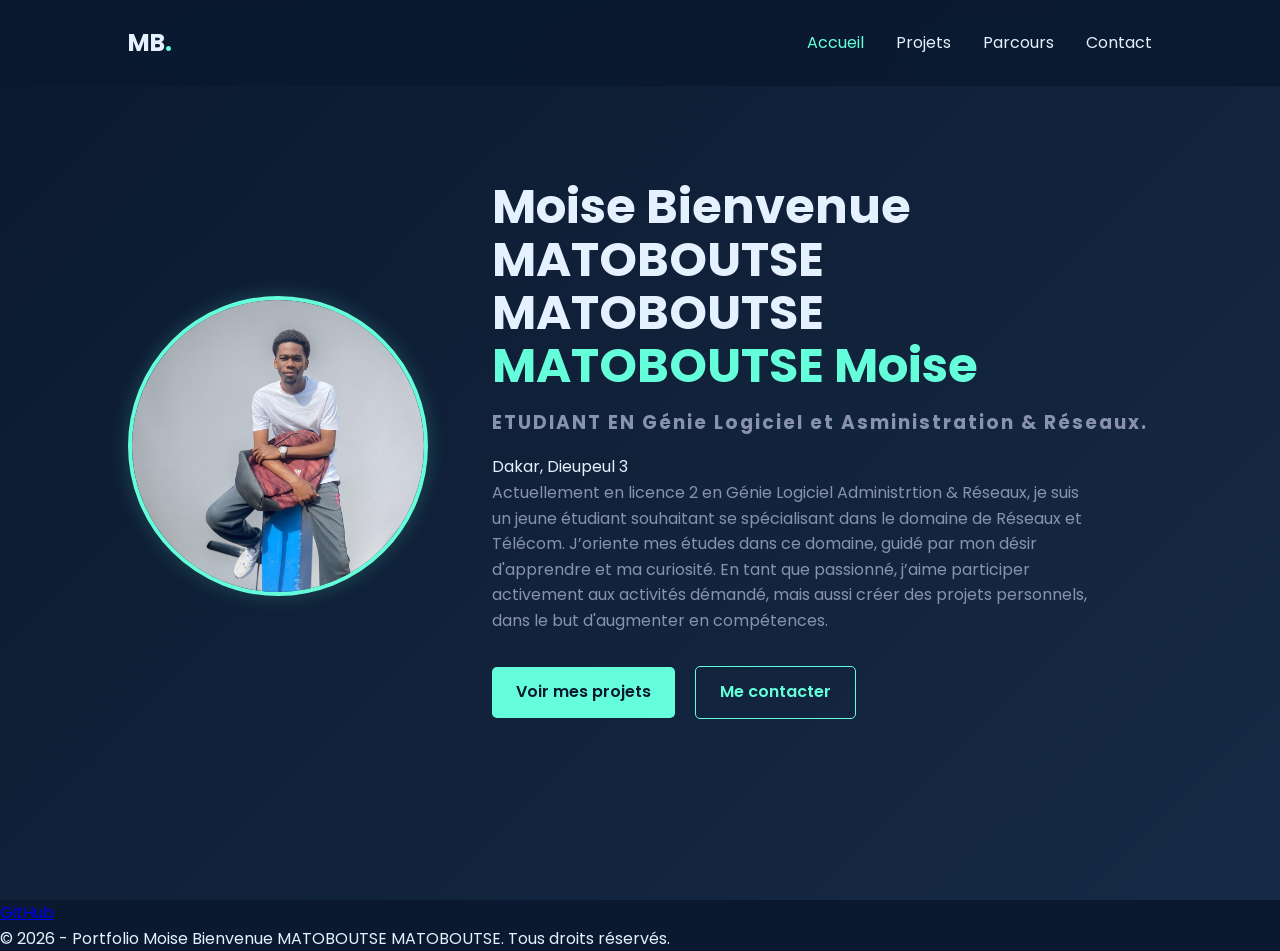
==== portfolio/index.html @ 06f2cec0 "portfolio complet" ====
<!DOCTYPE html>
<html lang="fr">
<head>
    <meta charset="UTF-8">
    <meta name="viewport" content="width=device-width, initial-scale=1.0">
    <title>Moise Bienvenue | ETUDIANT EN GLAR</title>
    <link href="https://fonts.googleapis.com/css2?family=Poppins:wght@300;400;600&display=swap" rel="stylesheet">
    <link rel="stylesheet" href="css/style.css">
</head>
<body>

    <header>
        <nav class="navbar">
            <div class="logo">MB<span>.</span></div>
            <ul class="nav-links">
                <li><a href="index.html" class="active">Accueil</a></li>
                <li><a href="pages/projets.html">Projets</a></li>
                <li><a href="pages/parcours.html">Parcours</a></li>
                <li><a href="pages/contact.html">Contact</a></li>
            </ul>
        </nav>
    </header>

    <section class="hero">
        <div class="hero-container">
            <div class="hero-image">
                <img src="image/moise-mb png.jpeg" alt="Photo de Moise Bienvenue MATOBOUTSE MATOBOUTSE">
            </div>
            <div class="hero-text">
                <h1> Moise Bienvenue MATOBOUTSE MATOBOUTSE <br><span>MATOBOUTSE Moise</span></h1>
                <h3>ETUDIANT EN Génie Logiciel et Asministration & Réseaux.</h3>
                <p class="location"> Dakar, Dieupeul 3</p>
                <p class="description">
                    Actuellement en licence 2 en Génie Logiciel  Administrtion & Réseaux, je suis un jeune étudiant souhaitant se spécialisant dans le domaine de Réseaux et Télécom. J’oriente mes études dans ce domaine, guidé par mon désir d'apprendre et ma curiosité.
                    En tant que passionné, j’aime participer activement aux activités démandé, mais aussi créer des projets personnels, dans le but d'augmenter en compétences.
                <div class="cta-buttons">
                    <a href="pages/projets.html" class="btn primary">Voir mes projets</a>
                    <a href="pages/contact.html" class="btn secondary">Me contacter</a>
                </div>
            </div>
        </div>
    </section>

    <footer>
        <div class="social-links">
            <a href="https://github.com/battlepizza15" target="_blank">GitHub</a>
        </div>
        <p>&copy; 2026 - Portfolio Moise Bienvenue MATOBOUTSE MATOBOUTSE. Tous droits réservés.</p>
    </footer>

</body>
</html>
---- portfolio/css/style.css ----
/* 1. Variables de couleurs (Basé sur ton identité visuelle) */
:root {
    --bg-dark: #0a192f;        /* Bleu nuit profond */
    --bg-accent: #112240;      /* Bleu légèrement plus clair pour les cartes */
    --text-main: #e6f1ff;      /* Blanc cassé pour le texte */
    --text-dim: #8892b0;       /* Gris-bleu pour les descriptions */
    --accent-color: #64ffda;   /* Couleur d'accent (turquoise ou rose selon ton choix) */
    --gradient: linear-gradient(135deg, #0a192f 0%, #172a45 100%);
}

/* 2. Reset et Base */
* {
    margin: 0;
    padding: 0;
    box-sizing: border-box;
    font-family: 'Poppins', sans-serif; 
}

body {
    background: var(--bg-dark);
    background-attachment: fixed;
    color: var(--text-main);
    line-height: 1.6;
    overflow-x: hidden;
}

header {
    padding: 1.5rem 10%;
    position: fixed;
    width: 100%;
    top: 0;
    background: rgba(10, 25, 47, 0.85);
    backdrop-filter: blur(10px);
    z-index: 1000;
}

.navbar {
    display: flex;
    justify-content: space-between;
    align-items: center;
}

.logo {
    font-size: 1.5rem;
    font-weight: 700;
}

.logo span { color: var(--accent-color); }

.nav-links {
    display: flex;
    list-style: none;
    gap: 2rem;
}

.nav-links a {
    text-decoration: none;
    color: var(--text-main);
    font-weight: 400;
    transition: color 0.3s;
}

.nav-links a:hover, .nav-links a.active {
    color: var(--accent-color);
}

.hero {
    height: 100vh;
    display: flex;
    align-items: center;
    padding: 0 10%;
    background: var(--gradient);
}

.hero-container {
    display: flex;
    align-items: center;
    gap: 4rem;
    width: 100%;
}

.hero-image img {
    width: 300px;
    height: 300px;
    border-radius: 50%;
    border: 4px solid var(--accent-color);
    object-fit: cover;
    box-shadow: 0 0 20px rgba(100, 255, 218, 0.2); /* Effet lumineux */
}

.hero-text h1 {
    font-size: 3rem;
    line-height: 1.1;
    margin-bottom: 1rem;
}

.hero-text span {
    color: var(--accent-color);
}

.hero-text h3 {
    color: var(--text-dim);
    margin-bottom: 1rem;
    letter-spacing: 2px;
}

.description {
    max-width: 600px;
    margin-bottom: 2rem;
    color: var(--text-dim);
}

.btn {
    padding: 0.8rem 1.5rem;
    border-radius: 5px;
    text-decoration: none;
    font-weight: 600;
    transition: 0.3s;
    display: inline-block;
}

.btn.primary {
    background: var(--accent-color);
    color: var(--bg-dark);
    margin-right: 1rem;
}

.btn.secondary {
    border: 1px solid var(--accent-color);
    color: var(--accent-color);
}

.btn:hover {
    transform: translateY(-3px);
    box-shadow: 0 5px 15px rgba(0,0,0,0.3);
}

@media (max-width: 768px) {
    .hero-container {
        flex-direction: column;
        text-align: center;
        padding-top: 100px;
    }

    .hero-text h1 { font-size: 2rem; }
    
    .nav-links { display: none; } 
}
/* --- Page Projets --- */
.container {
    padding: 120px 10% 50px; /* Espace pour le header fixe */
}

.projets-header {
    text-align: center;
    margin-bottom: 3rem;
}

/* Style de la barre de recherche */
.search-container {
    margin-top: 1.5rem;
}

.search-container input {
    width: 100%;
    max-width: 500px;
    padding: 0.8rem 1.5rem;
    border-radius: 25px;
    border: 1px solid var(--accent-color);
    background: var(--bg-accent);
    color: var(--text-main);
    outline: none;
}

/* Grille de projets (Flexbox/Grid) */
.projects-grid {
    display: grid;
    grid-template-columns: repeat(auto-fit, minmax(300px, 1fr)); /* Responsive automatique */
    gap: 2rem;
}

.project-card {
    background: var(--bg-accent);
    border-radius: 15px;
    padding: 1.5rem;
    transition: transform 0.3s ease;
    border-bottom: 3px solid transparent;
}

.project-card:hover {
    transform: translateY(-10px);
    border-color: var(--accent-color);
}

.tags {
    margin: 1rem 0;
}

.tags span {
    background: rgba(100, 255, 218, 0.1);
    color: var(--accent-color);
    padding: 0.2rem 0.8rem;
    border-radius: 15px;
    font-size: 0.8rem;
    margin-right: 5px;
}

.btn-link {
    color: var(--accent-color);
    text-decoration: none;
    font-size: 0.9rem;
    font-weight: 600;
}
/* --- Page Parcours --- */
.timeline-section, .skills-section, .certifs-section {
    margin-bottom: 4rem;
}

.timeline {
    border-left: 2px solid var(--accent-color);
    padding-left: 2rem;
    margin-top: 2rem;
}

.timeline-item {
    position: relative;
    margin-bottom: 2rem;
}

.timeline-item::before {
    content: '';
    position: absolute;
    left: -2.45rem;
    top: 5px;
    width: 12px;
    height: 12px;
    background: var(--accent-color);
    border-radius: 50%;
}

.timeline-item .date {
    font-weight: 600;
    color: var(--accent-color);
    font-size: 0.9rem;
}

/* Grille de compétences */
.skills-grid {
    display: grid;
    grid-template-columns: repeat(auto-fill, minmax(150px, 1fr));
    gap: 1rem;
    margin-top: 2rem;
}

.skill-card {
    background: var(--bg-accent);
    padding: 1rem;
    text-align: center;
    border-radius: 10px;
    font-size: 0.9rem;
    border: 1px solid rgba(100, 255, 218, 0.1);
    transition: 0.3s;
}

.skill-card:hover {
    background: rgba(100, 255, 218, 0.1);
    transform: scale(1.05);
}

.certifs-list {
    list-style: none;
    margin-top: 1.5rem;
}

.certifs-list li {
    background: var(--bg-accent);
    margin-bottom: 0.5rem;
    padding: 0.8rem 1.5rem;
    border-radius: 5px;
    display: flex;
    align-items: center;
}

.certifs-list li::before {
    content: '🏆';
    margin-right: 10px;
}
/* --- Page Contact --- */
.forms-wrapper {
    display: flex;
    gap: 4rem;
    margin-top: 2rem;
    flex-wrap: wrap; /* Pour le mobile */
}

.contact-form-section, .project-request-section {
    flex: 1;
    min-width: 300px;
    background: var(--bg-accent);
    padding: 2rem;
    border-radius: 15px;
}

.form-group {
    margin-bottom: 1.5rem;
    display: flex;
    flex-direction: column;
}

.form-group label {
    margin-bottom: 0.5rem;
    font-size: 0.9rem;
    color: var(--accent-color);
}

.form-group input, .form-group textarea, .form-group select {
    padding: 0.8rem;
    border-radius: 5px;
    border: 1px solid rgba(100, 255, 218, 0.2);
    background: var(--bg-dark);
    color: var(--text-main);
    font-size: 1rem;
}

.form-group input:focus, .form-group textarea:focus {
    outline: none;
    border-color: var(--accent-color);
}

.contact-info {
    margin-top: 4rem;
    text-align: center;
}

.info-card {
    display: inline-block;
    padding: 2rem;
    background: linear-gradient(135deg, rgba(100, 255, 218, 0.1) 0%, transparent 100%);
    border-radius: 15px;
    border: 1px solid rgba(100, 255, 218, 0.1);
}
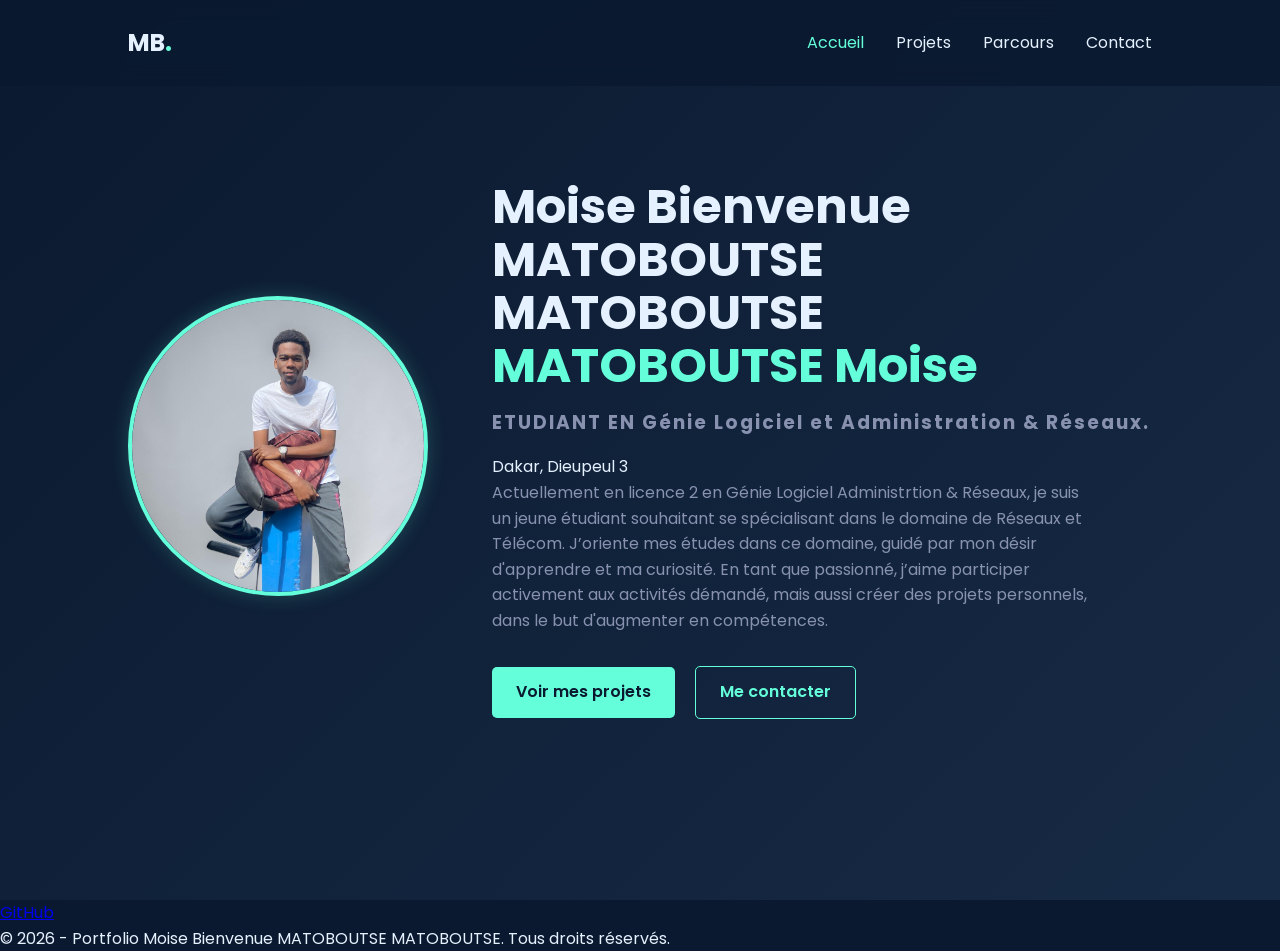
==== commit e038193e: "index.html" ====
--- a/portfolio/index.html
+++ b/portfolio/index.html
@@ -28,7 +28,7 @@
             </div>
             <div class="hero-text">
                 <h1> Moise Bienvenue MATOBOUTSE MATOBOUTSE <br><span>MATOBOUTSE Moise</span></h1>
-                <h3>ETUDIANT EN Génie Logiciel et Asministration & Réseaux.</h3>
+                <h3>ETUDIANT EN Génie Logiciel et Administration & Réseaux.</h3>
                 <p class="location"> Dakar, Dieupeul 3</p>
                 <p class="description">
                     Actuellement en licence 2 en Génie Logiciel  Administrtion & Réseaux, je suis un jeune étudiant souhaitant se spécialisant dans le domaine de Réseaux et Télécom. J’oriente mes études dans ce domaine, guidé par mon désir d'apprendre et ma curiosité.
@@ -49,4 +49,4 @@
     </footer>
 
 </body>
-</html>+</html>
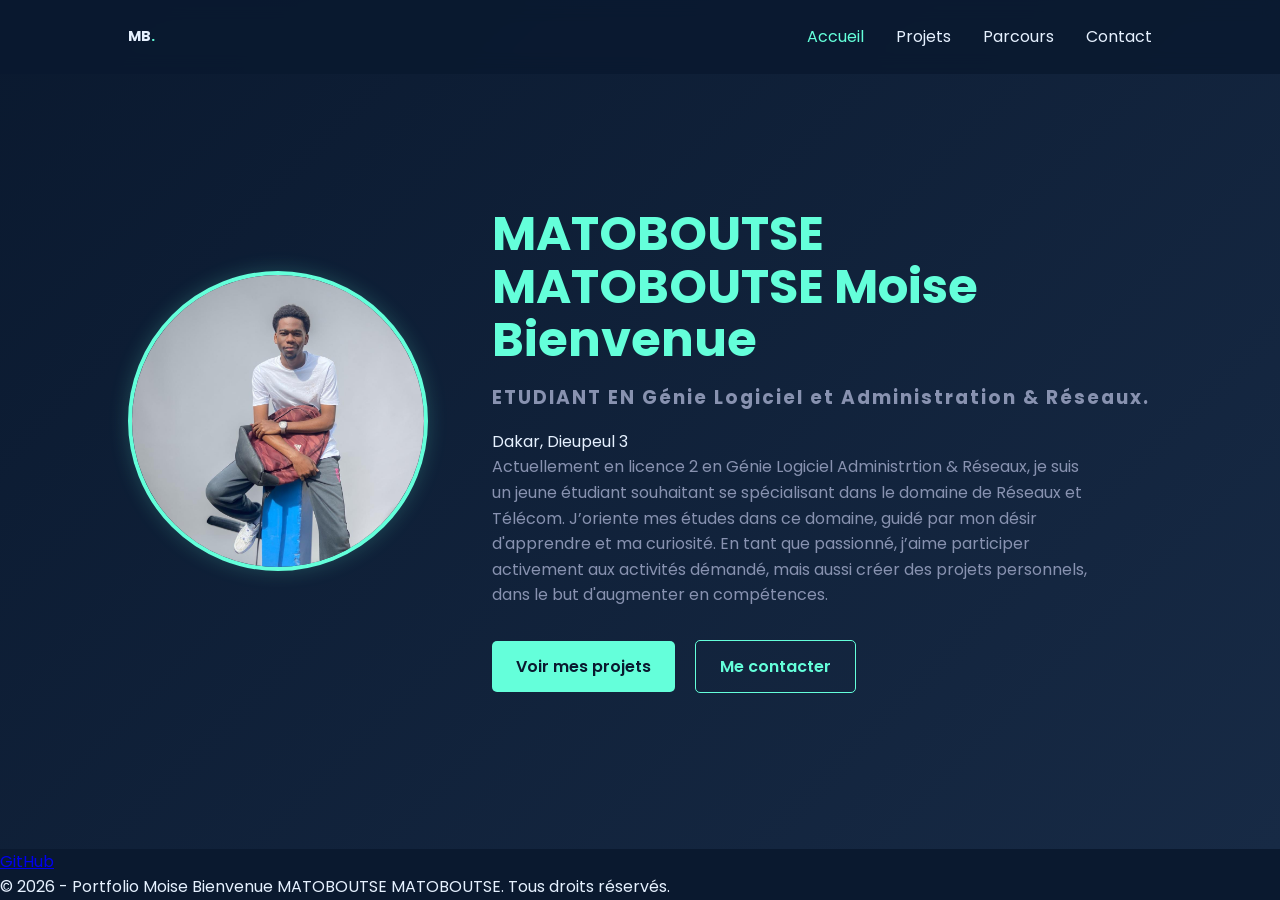
==== commit 7d931d82: "index.html" ====
--- a/portfolio/index.html
+++ b/portfolio/index.html
@@ -1,6 +1,7 @@
 <!DOCTYPE html>
 <html lang="fr">
 <head>
+    <meta name="google-site-verification" content="cCTULYODFIFfRq0Y3t_EvLtSCLUErK8f6OYdnUCPtCA" />
     <meta charset="UTF-8">
     <meta name="viewport" content="width=device-width, initial-scale=1.0">
     <title>Moise Bienvenue | ETUDIANT EN GLAR</title>
@@ -27,7 +28,7 @@
                 <img src="image/moise-mb png.jpeg" alt="Photo de Moise Bienvenue MATOBOUTSE MATOBOUTSE">
             </div>
             <div class="hero-text">
-                <h1> Moise Bienvenue MATOBOUTSE MATOBOUTSE <br><span>MATOBOUTSE Moise</span></h1>
+                <h1><br><span>MATOBOUTSE MATOBOUTSE Moise Bienvenue </span></h1>
                 <h3>ETUDIANT EN Génie Logiciel et Administration & Réseaux.</h3>
                 <p class="location"> Dakar, Dieupeul 3</p>
                 <p class="description">
--- a/portfolio/css/style.css
+++ b/portfolio/css/style.css
@@ -1,4 +1,3 @@
-/* 1. Variables de couleurs (Basé sur ton identité visuelle) */
 :root {
     --bg-dark: #0a192f;        /* Bleu nuit profond */
     --bg-accent: #112240;      /* Bleu légèrement plus clair pour les cartes */
@@ -9,7 +8,7 @@
 }
 
 /* 2. Reset et Base */
-* {
+*{ 
     margin: 0;
     padding: 0;
     box-sizing: border-box;
@@ -17,11 +16,23 @@
 }
 
 body {
-    background: var(--bg-dark);
-    background-attachment: fixed;
-    color: var(--text-main);
+   
+    margin: 0;
+    display: flex;
+    flex-direction: column;
+    min-height: 100vh;
+    background:var(--bg-dark)
+    background-attachment fixed;
+    color:var(--text-main);
     line-height: 1.6;
     overflow-x: hidden;
+    background-color: #0a192f;
+    color: #e6f1ff;
+
+}
+
+section {
+    flex: 1;
 }
 
 header {
@@ -41,7 +52,7 @@
 }
 
 .logo {
-    font-size: 1.5rem;
+    font-size: 0.9rem;
     font-weight: 700;
 }
 
@@ -139,7 +150,7 @@
     .hero-container {
         flex-direction: column;
         text-align: center;
-        padding-top: 100px;
+        padding-top: 20px;
     }
 
     .hero-text h1 { font-size: 2rem; }
@@ -224,7 +235,7 @@
 
 .timeline-item {
     position: relative;
-    margin-bottom: 2rem;
+    margin-bottom: 1.5rem;
 }
 
 .timeline-item::before {
@@ -338,4 +349,50 @@
     background: linear-gradient(135deg, rgba(100, 255, 218, 0.1) 0%, transparent 100%);
     border-radius: 15px;
     border: 1px solid rgba(100, 255, 218, 0.1);
-}+}
+/* --- UNIQUEMENT POUR LE TÉLÉPHONE (Ajout en bas du fichier) --- */
+
+@media (max-width: 568px) {
+    /* 1. La Barre de Navigation */
+    header {
+        padding: 0.8rem 5%; /* On gagne de la place */
+    }
+
+    .navbar {
+        flex-direction: column; /* Le logo au-dessus, le menu en dessous */
+        gap: 0.5rem;
+    }
+
+    .nav-links {
+        display: flex; /* On s'assure qu'ils restent visibles */
+        gap: 0.8rem; /* On serre un peu les liens */
+        font-size: 0.75rem; /* Et on les réduit un peu */
+    }
+
+    /* 2. Le Titre de la Page */
+    .container h1 {
+        font-size: 0.7rem; /* Un titre moins énorme sur mobile */
+        margin-bottom: 0.5rem;
+    }
+
+    .description {
+        font-size: 0.8rem; /* Texte de description un poil plus petit */
+        margin-bottom: 1.5rem;
+    }
+
+    /* 3. La Grille de Projets (CRUCIAL) */
+    .projects-grid {
+        display: grid;
+        grid-template-columns: 1fr; /* Force UNE SEULE colonne */
+        gap: 1.5rem; /* Un peu d'espace entre les cartes empilées */
+    }
+
+    /* 4. Les Cartes de Projets */
+    .project-card {
+        padding: 1rem; /* On serre un peu le padding intérieur */
+    }
+
+    .tags span {
+        font-size: 0.7rem; /* Et on réduit la taille des tags */
+    }
+}
